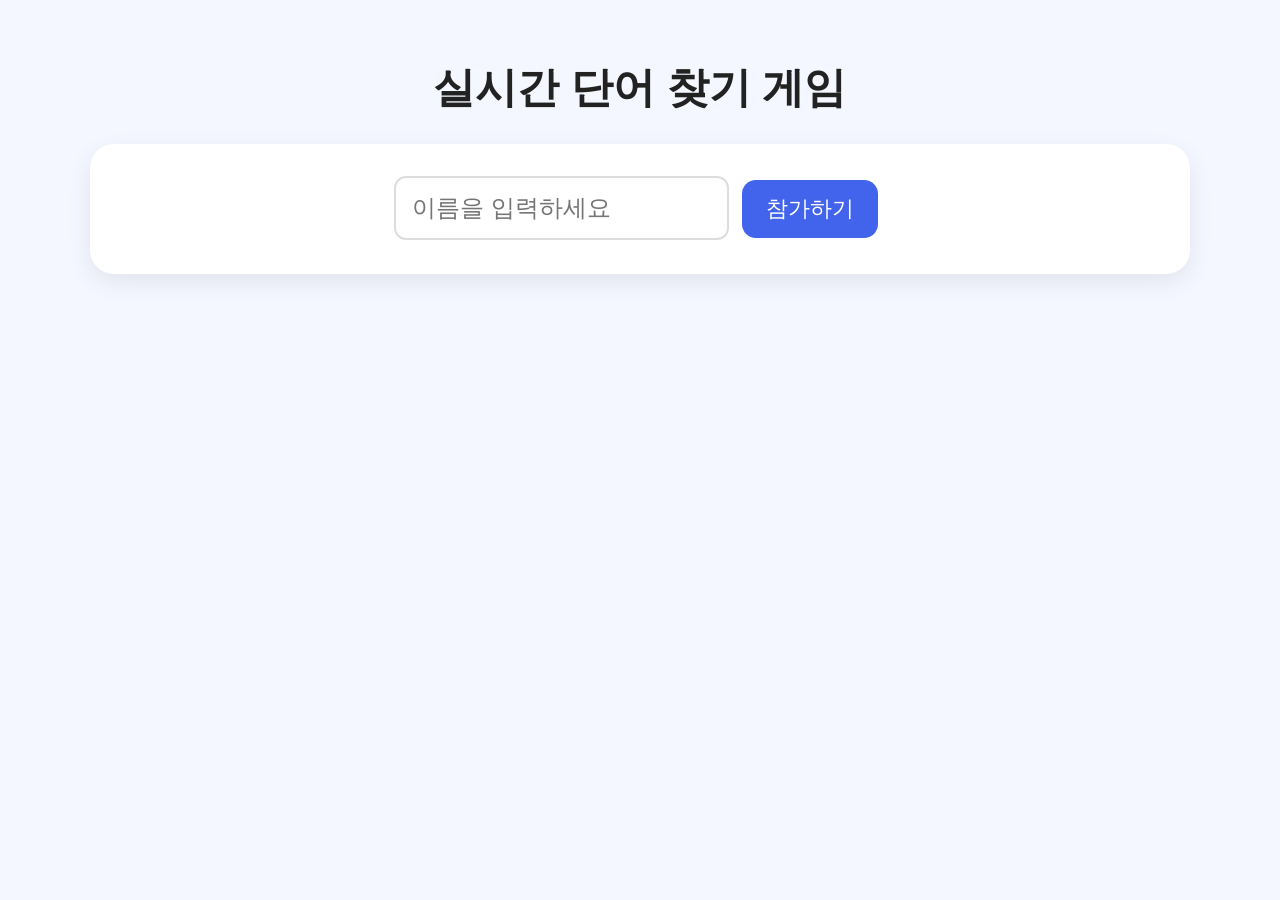
==== index.html @ 4ca9f3cf "Add files via upload" ====
<!DOCTYPE html>
<html lang="ko">
<head>
  <meta charset="UTF-8">
  <meta name="viewport" content="width=device-width, initial-scale=1.0">
  <title>실시간 단어 찾기 게임</title>
  <link rel="stylesheet" href="style.css">
</head>
<body>
  <div id="app"></div>
  <script type="module" src="app.js"></script>
</body>
</html>
---- style.css ----
body {
  margin: 0;
  font-family: Arial, sans-serif;
  background: #f4f7ff;
  color: #222;
}

.container {
  max-width: 1100px;
  margin: 0 auto;
  padding: 32px;
  text-align: center;
}

h1 {
  font-size: 42px;
}

.card {
  background: white;
  border-radius: 24px;
  padding: 28px;
  margin-top: 24px;
  box-shadow: 0 8px 24px rgba(0, 0, 0, 0.08);
}

input {
  font-size: 24px;
  padding: 16px;
  border-radius: 12px;
  border: 2px solid #ddd;
}

button {
  font-size: 22px;
  padding: 14px 24px;
  margin: 8px;
  border: none;
  border-radius: 14px;
  background: #4263eb;
  color: white;
  cursor: pointer;
}

button:hover {
  opacity: 0.85;
}

.start {
  background: #2f9e44;
}

.reset {
  background: #e03131;
}

.hidden {
  display: none;
}

.word-board {
  display: grid;
  grid-template-columns: repeat(6, 1fr);
  gap: 14px;
  margin-top: 24px;
}

.word-board button {
  background: #fff3bf;
  color: #222;
  font-size: 26px;
  font-weight: bold;
  min-height: 70px;
}

.ranking {
  font-size: 28px;
  line-height: 1.8;
}
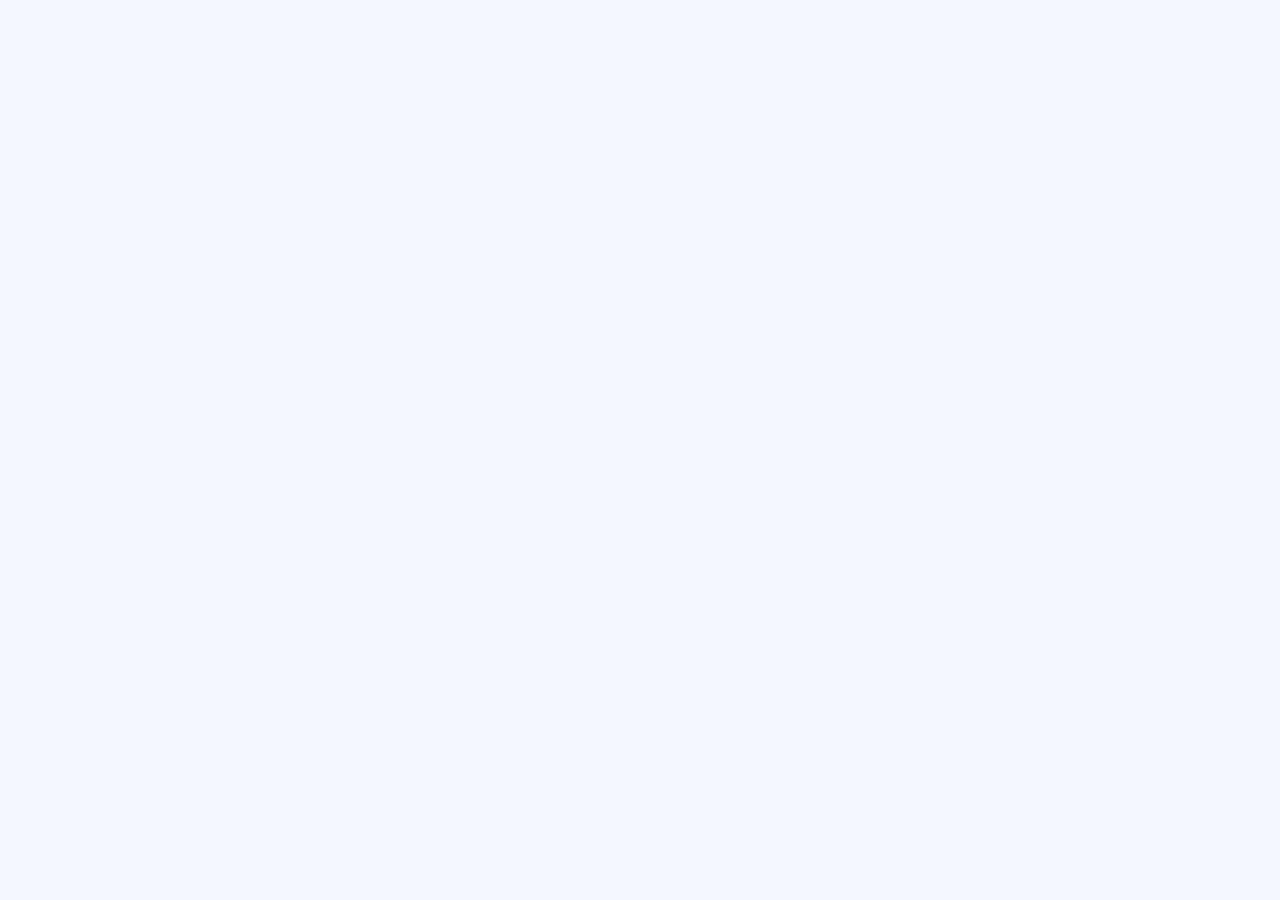
==== commit 8d78d767: "Update index.html" ====
--- a/index.html
+++ b/index.html
@@ -8,6 +8,37 @@
 </head>
 <body>
   <div id="app"></div>
-  <script type="module" src="app.js"></script>
+
+  <!-- Firebase SDK -->
+  <script type="module">
+    import { initializeApp } from "https://www.gstatic.com/firebasejs/12.0.0/firebase-app.js";
+    import { getDatabase } from "https://www.gstatic.com/firebasejs/12.0.0/firebase-database.js";
+    import { getAuth, signInAnonymously } from "https://www.gstatic.com/firebasejs/12.0.0/firebase-auth.js";
+
+    const firebaseConfig = {
+      apiKey: "AIzaSyCtgyueZRg7DRtvewLhq0omcjAQgm8nbII",
+      authDomain: "me-word-0704.firebaseapp.com",
+      databaseURL: "https://me-word-0704-default-rtdb.asia-southeast1.firebasedatabase.app",
+      projectId: "me-word-0704",
+      storageBucket: "me-word-0704.firebasestorage.app",
+      messagingSenderId: "475298137489",
+      appId: "1:475298137489:web:5f92c91399ffe1403f8630"
+    };
+
+    const app = initializeApp(firebaseConfig);
+
+    window.firebaseApp = app;
+    window.db = getDatabase(app);
+    window.auth = getAuth(app);
+
+    try {
+      await signInAnonymously(window.auth);
+      console.log("익명 로그인 성공");
+    } catch (e) {
+      console.error("익명 로그인 실패", e);
+    }
+
+    await import("./app.js");
+  </script>
 </body>
 </html>
